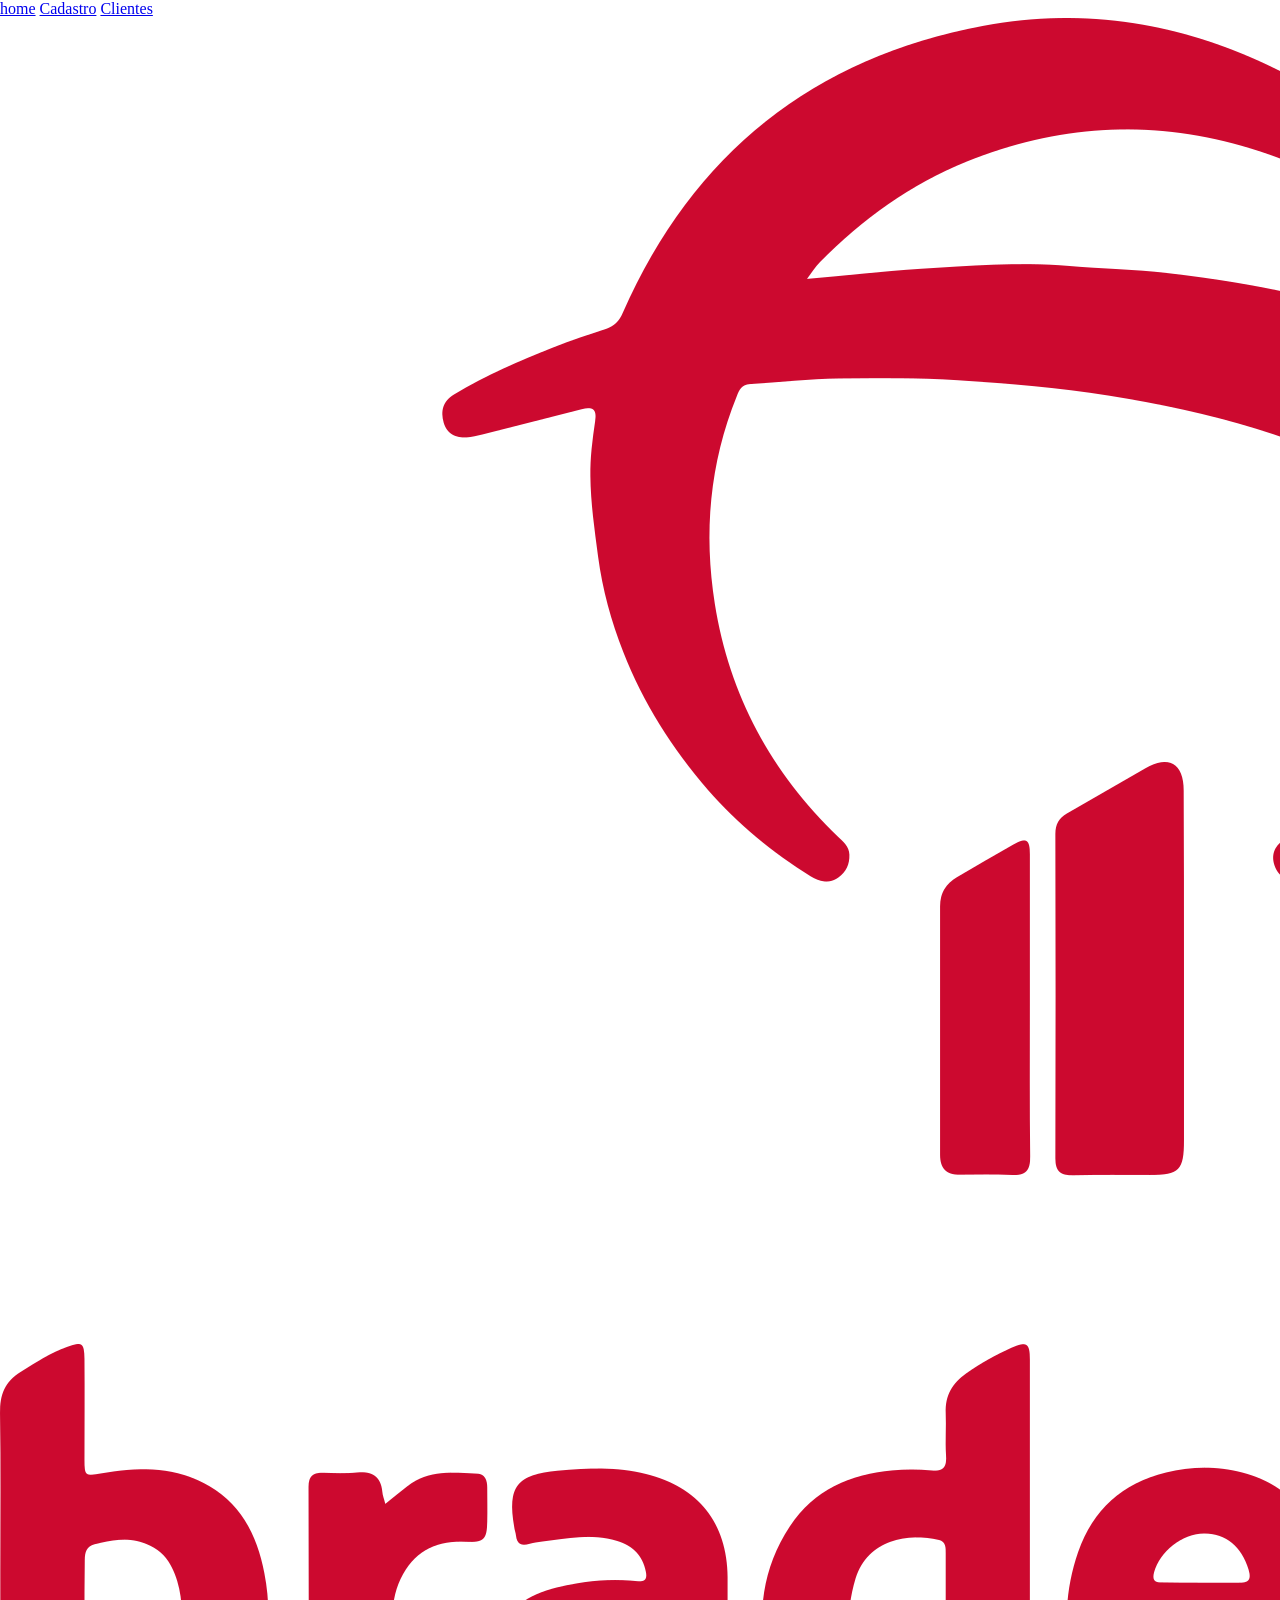
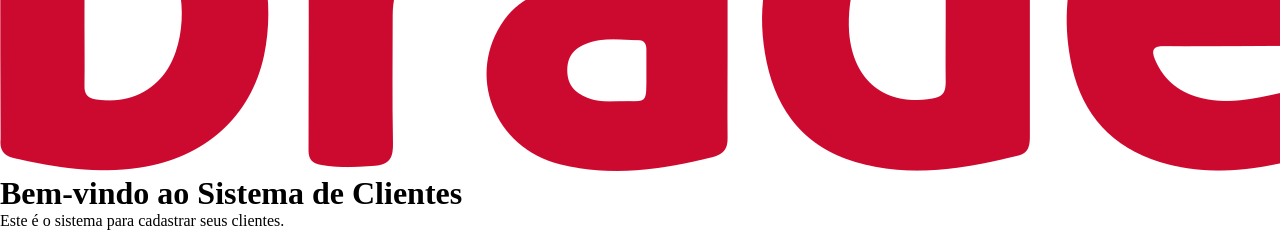
==== index.html @ 18188b67 "aplicacao de cadastro de clientes" ====
<!DOCTYPE html>
<html lang="pt">
<head>
    <meta charset="UTF-8">
    <meta name="viewport" content="width=device-width, initial-scale=1.0">
    <title>Cadastro de clientes</title>
    <link rel="stylesheet" href="style.css">
</head>
<body class="pagina-principal">
    <nav class="menu-navegacao">
        <a href="index.html">home</a>
        <a href="cadastro.html">Cadastro</a>
        <a href="clientes.html">Clientes</a>
    </nav>

    <main class="conteudo-principal">
        <img src="assets/logo.png" alt="Logo da empresa" class="logo">

        <h1>Bem-vindo ao Sistema de Clientes</h1>
        <p>
            Este é o sistema para cadastrar seus clientes.
        </p>
    </main>
</body>
</html>
---- style.css ----
/* Reset das configurações do navegador */
*{
    margin: 0;
    padding: 0;
    box-sizing: border-box;
}
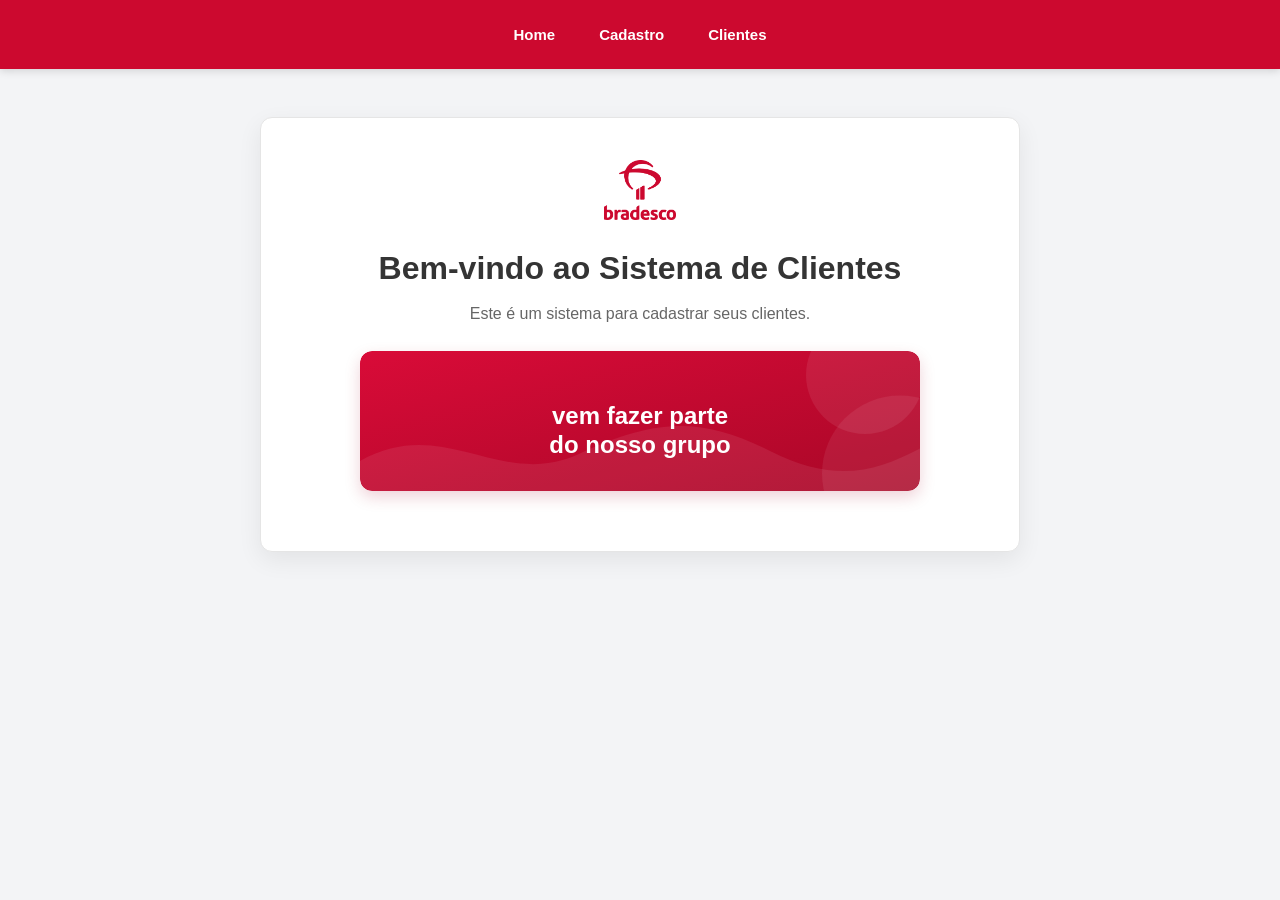
==== commit 1d09293e: "banco bradesco" ====
--- a/index.html
+++ b/index.html
@@ -8,7 +8,7 @@
 </head>
 <body class="pagina-principal">
     <nav class="menu-navegacao">
-        <a href="index.html">home</a>
+        <a href="index.html">Home</a>
         <a href="cadastro.html">Cadastro</a>
         <a href="clientes.html">Clientes</a>
     </nav>
@@ -18,8 +18,9 @@
 
         <h1>Bem-vindo ao Sistema de Clientes</h1>
         <p>
-            Este é o sistema para cadastrar seus clientes.
+            Este é um sistema para cadastrar seus clientes.
         </p>
+        <img src="assets/banner-grupo.svg" alt="vem fazer parte do nosso grupo" class="banner-convite">
     </main>
 </body>
 </html>
--- a/style.css
+++ b/style.css
@@ -1,7 +1,123 @@
-/* Reset das configurações do navegador */
-*{
+* {
     margin: 0;
     padding: 0;
     box-sizing: border-box;
 }
 
+body {
+    min-height: 100vh;
+    background: #f3f4f6;
+    color: #292929;
+    font-family: Arial, Helvetica, sans-serif;
+}
+
+.menu-navegacao {
+    display: flex;
+    justify-content: center;
+    gap: 8px;
+    padding: 16px 20px;
+    background: #cc092f;
+    box-shadow: 0 2px 8px rgb(0 0 0 / 14%);
+}
+
+.menu-navegacao a {
+    padding: 10px 18px;
+    border-radius: 6px;
+    color: #fff;
+    font-size: 15px;
+    font-weight: 700;
+    text-decoration: none;
+    transition: background-color 180ms ease, transform 180ms ease;
+}
+
+.menu-navegacao a:hover,
+.menu-navegacao a:focus-visible {
+    background: rgb(255 255 255 / 18%);
+    outline: none;
+    transform: translateY(-2px);
+}
+
+.conteudo-principal {
+    width: min(100% - 32px, 760px);
+    margin: 48px auto;
+    padding: 36px;
+    border: 1px solid #e5e5e5;
+    border-radius: 12px;
+    background: #fff;
+    box-shadow: 0 8px 24px rgb(0 0 0 / 7%);
+    text-align: center;
+    animation: entrada-suave 450ms ease-out both;
+    transition: transform 220ms ease, box-shadow 220ms ease;
+}
+
+.conteudo-principal:hover {
+    transform: translateY(-5px);
+    box-shadow: 0 12px 28px rgb(0 0 0 / 11%);
+}
+
+.logo {
+    display: block;
+    width: 72px;
+    height: 72px;
+    margin: 0 auto 24px;
+    object-fit: contain;
+}
+
+.conteudo-principal h1 {
+    margin-bottom: 14px;
+    color: #343434;
+}
+
+.conteudo-principal p {
+    color: #666;
+    line-height: 1.6;
+}
+
+.banner-convite {
+    display: block;
+    width: min(100%, 560px);
+    height: auto;
+    margin: 24px auto;
+    border-radius: 12px;
+    box-shadow: 0 6px 16px rgb(169 7 39 / 18%);
+}
+
+@keyframes entrada-suave {
+    from {
+        opacity: 0;
+        transform: translateY(12px);
+    }
+
+    to {
+        opacity: 1;
+        transform: translateY(0);
+    }
+}
+
+@media (max-width: 480px) {
+    .menu-navegacao {
+        gap: 0;
+        padding: 12px 8px;
+    }
+
+    .menu-navegacao a {
+        padding: 10px 12px;
+        font-size: 14px;
+    }
+
+    .conteudo-principal {
+        margin: 28px auto;
+        padding: 28px 20px;
+    }
+}
+
+@media (prefers-reduced-motion: reduce) {
+    *,
+    *::before,
+    *::after {
+        animation-duration: 0.01ms !important;
+        animation-iteration-count: 1 !important;
+        scroll-behavior: auto !important;
+        transition-duration: 0.01ms !important;
+    }
+}
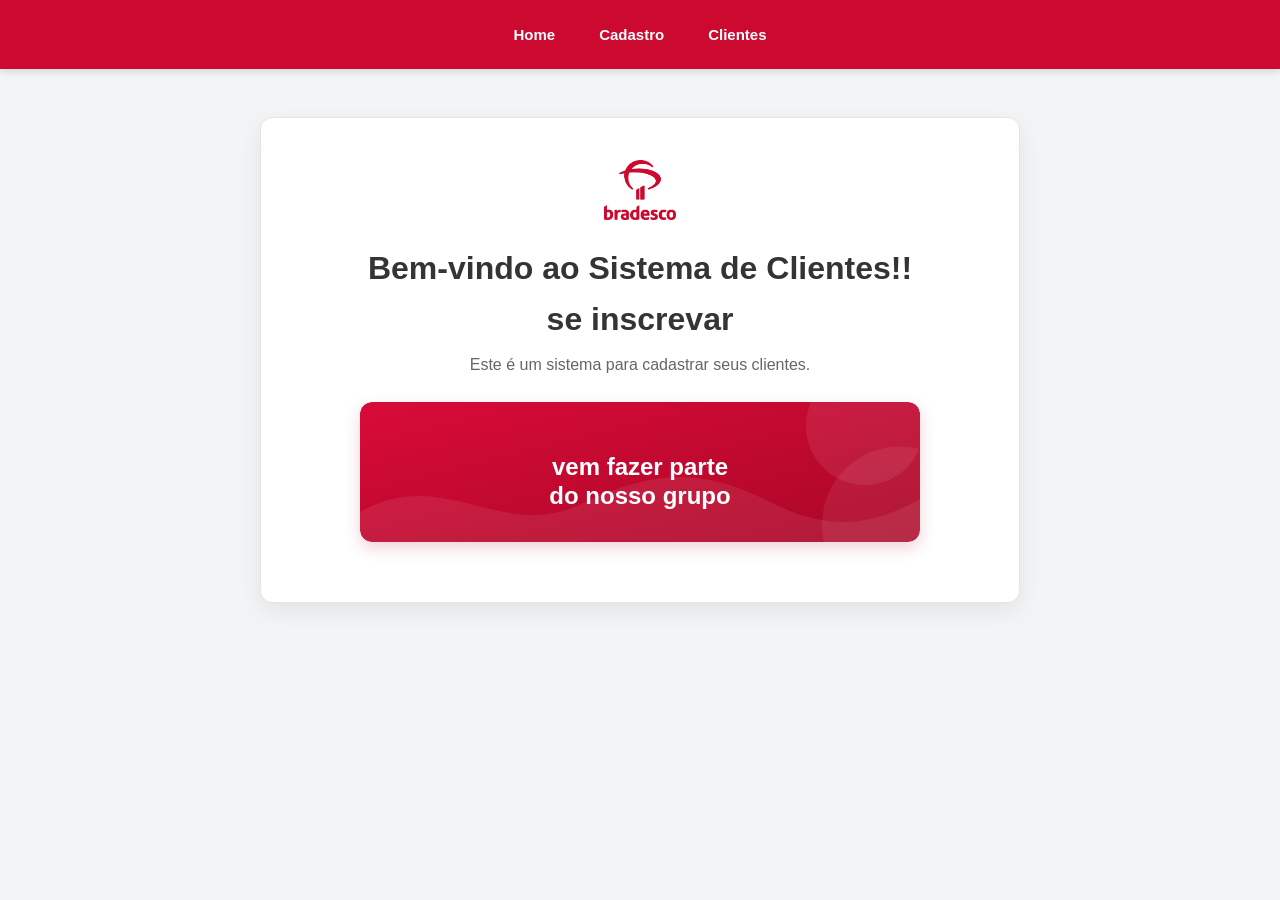
==== commit 8db75cb6: "fazendo" ====
--- a/index.html
+++ b/index.html
@@ -16,7 +16,8 @@
     <main class="conteudo-principal">
         <img src="assets/logo.png" alt="Logo da empresa" class="logo">
 
-        <h1>Bem-vindo ao Sistema de Clientes</h1>
+        <h1>Bem-vindo ao Sistema de Clientes!!</h1>
+        <H1>se inscrevar </H1>
         <p>
             Este é um sistema para cadastrar seus clientes.
         </p>
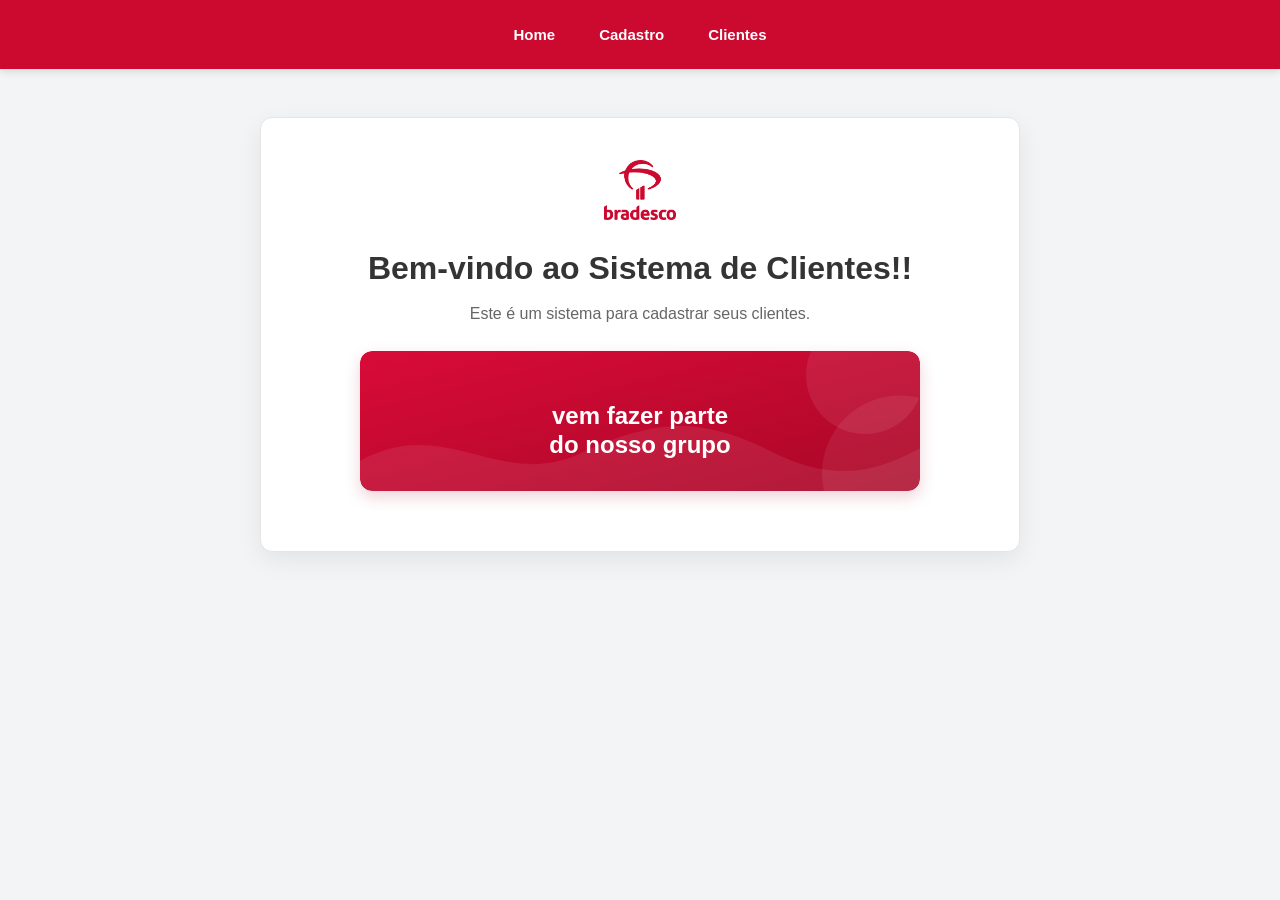
==== commit 4a87f062: "fazendo" ====
--- a/index.html
+++ b/index.html
@@ -17,7 +17,7 @@
         <img src="assets/logo.png" alt="Logo da empresa" class="logo">
 
         <h1>Bem-vindo ao Sistema de Clientes!!</h1>
-        <H1>se inscrevar </H1>
+        
         <p>
             Este é um sistema para cadastrar seus clientes.
         </p>
